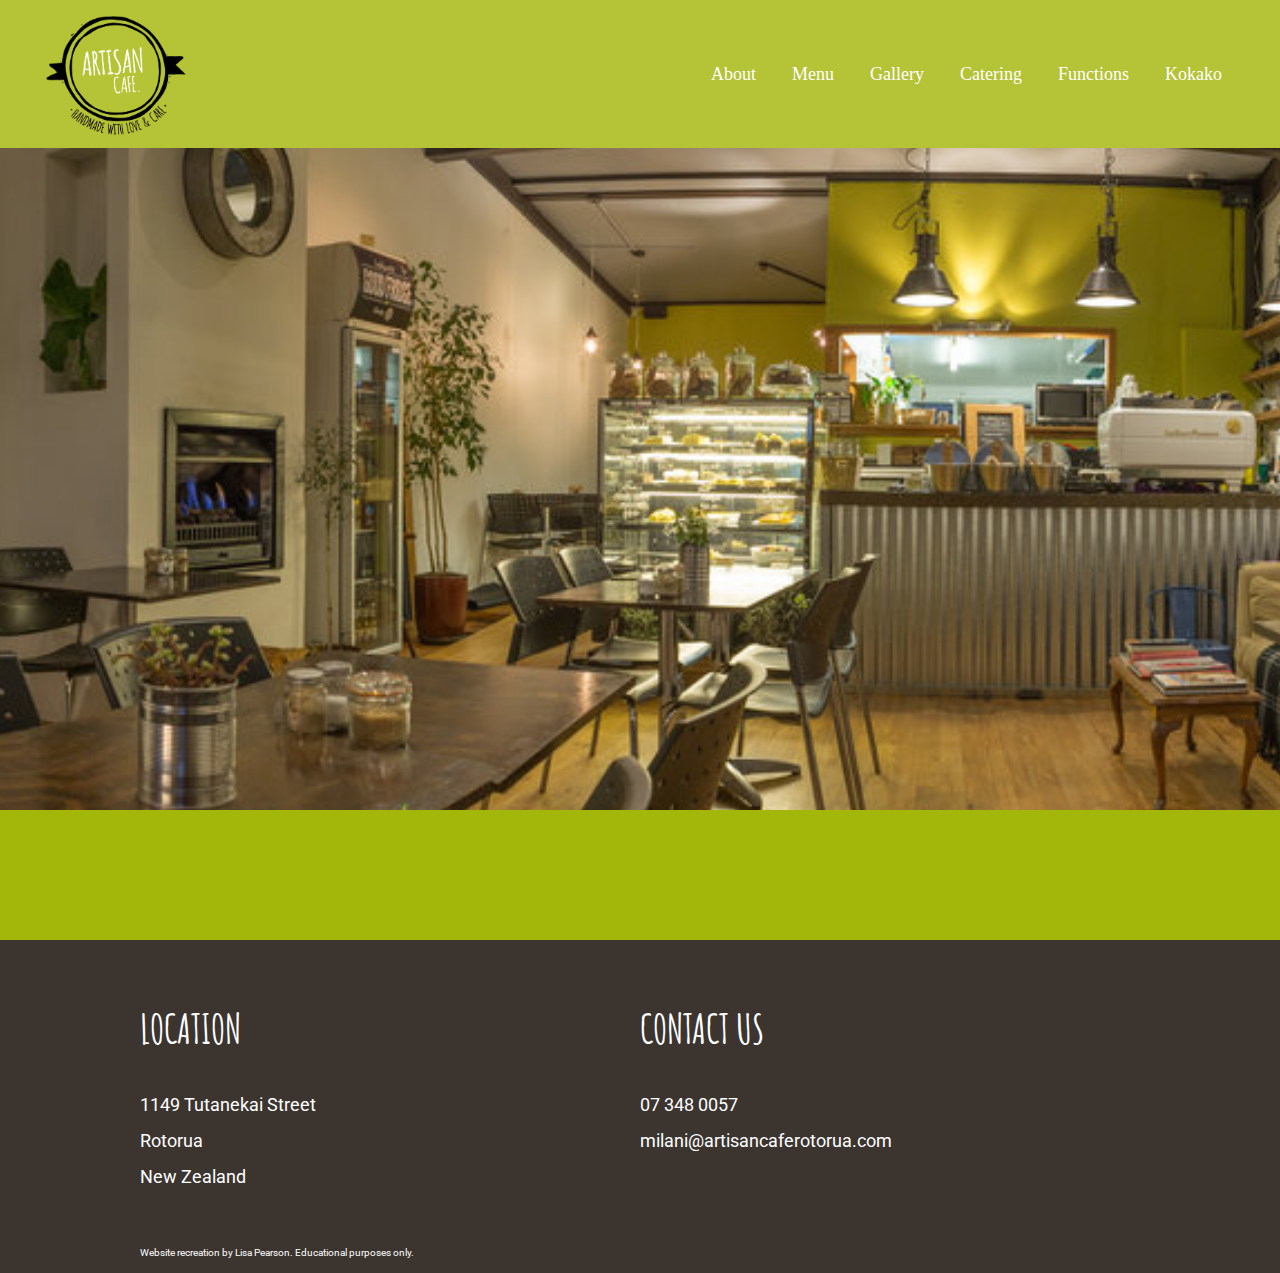
==== catering.html @ 7208f1b5 "added pages" ====
<!DOCTYPE html>
<html lang="en">
<head>
	<meta charset="UTF-8">
	<meta name = "description" content = "Web revision. Recreate an existing Website">
	<meta name = "author" content = "Lisa Pearson and Louis Kelly">
	<meta name = "keywords" content = "HTML, CSS, JS, Responsive, Web Design, Web Development, UX Design">
	<meta name="viewport" content="width=device-width, initial-scale=1.0"><!--Responsive-->
	<!--Favicons-->	
	<link rel="shortcut icon" href="img/favicon.ico" type="image/x-icon">
	<link rel="icon" href="img/favicon.ico" type="image/x-icon">
	<link href="https://fonts.googleapis.com/css?family=Amatic+SC" rel="stylesheet"><!--AMATIC SC FONT -->
	<link href="https://fonts.googleapis.com/css?family=Roboto:300" rel="stylesheet">
	<link rel="stylesheet" href="https://use.fontawesome.com/releases/v5.7.2/css/all.css" integrity="sha384-fnmOCqbTlWIlj8LyTjo7mOUStjsKC4pOpQbqyi7RrhN7udi9RwhKkMHpvLbHG9Sr" crossorigin="anonymous"><!--FONT AWESOME CDN-->
	<link rel="stylesheet" type="text/css" href="css/stylesheet.css">
	<title>Catering</title>
</head>

<body>


	<header><!--This is the header. Logo, Navbar goes here-->

		<section class = "top">
			<div class = "container-small">
		<a class = "topLogo" href="index.html"><img src = "img/logo.png" width = "150"></a>
		
			<button type = "button" class = "toggle"><span class = "fas fa-bars"></span></button>
			</div>

				<nav class ="topNav">
					<ul>
					<li><a class = "about" href="index.html">About</a></li>						
					<li><a class = "menu" href="menu.html">Menu</a></li>
					<li><a class = "gallery" href="gallery.html">Gallery</a></li>
					<li><a class = "catering" href="catering.html">Catering</a></li>
					<li><a class = "functions" href= "functions.html">Functions</a></li>
					<li><a class = "kokako" href= "kokako.html">Kokako</a></li>
					</ul>
				</nav>			

		</section>
	</header>


	<main><!--Main contents goes here-->
		
		<div class = "parallax" id = "parallax-top2"></div>
		
		<section class = "mainA">
			<div class = "container">


		</section>









	</main>




	<footer><!--Footer contents goes here-->
		<section class ="footerA">
			<div class = "container">
			<div class = "footA">	
				<h2>LOCATION</h2>
			<p>1149 Tutanekai Street<br>
			Rotorua<br>
			New Zealand</p>
			</div>
	
			<div class = "footB">
				<h2>CONTACT US</h2>
			<p>07 348 0057 <br>
			milani@artisancaferotorua.com</p>
			</div>

		<br>
		<p class = "copyright">Website recreation by Lisa Pearson. Educational purposes only.</p>
			</div>	
		</section>
	</footer>


<script src="https://ajax.googleapis.com/ajax/libs/jquery/2.2.4/jquery.min.js"></script>
<script type="text/javascript" src = "js/script.js"></script>	
</body>
</html>
---- css/stylesheet.css ----
@charset "UTF-8";

body{
	margin:0;
	padding:0;
	background-color:#a3b70b; /*primary green colour*/
}

h1,h2,h3{
	font-family: 'Amatic SC', cursive;
	text-align: center;	
}

h1{
	font-size:60px;
}

h2{
	font-size: 40px;
}

h3,a{
	font-size:26px;
}

p{
	color:#444c00; /*dark green colour*/
	font-family: 'Roboto', sans-serif;
	line-height: 2;
	font-size:18px;
}

.copyright{
	font-size:10px;
	padding-top:20px;
}

/******************************************************************/

							/*HEADER*/

/******************************************************************/


header{
	position:absolute;
	top:0;
	left:0;
	width:100%;
	background-color: #b5c337; /*lighter green colour*/
}

/*logo*/


.topLogo{
	display: inline-block;
	padding-top:5px;
}

/*toggle button*/

.toggle{
	margin-right:10px;
	padding:0;
	border:none;
	outline:none;
	background:none;
	font-size:28px;
	opacity:0.6;
	cursor:pointer;
}

/*Top Navigation Bar*/

header .topNav ul{
	margin:0;
	padding:0;
	list-style: none;
}

.topNav a{
	display:block;
	padding:18px;
	color:white;
	font-size: 18px;
	text-decoration: none;
}

.topNav a:hover{
	cursor:pointer;
	transition: 0.8s ease;
	background-color: #a3b70b;
}



/******************************************************************/

							/*MAIN*/

/******************************************************************/


.parallax {
background-attachment: fixed;
  background-position: center;
  background-repeat: no-repeat;
  background-size: cover;
}

#parallax-top{
	background-image: url("../img/image1.jpg");
  	height:90vh;	
}

#parallax-bottom{
	background-image: url("../img/image2.jpg");
	  height:50vh;	
}

#parallax-top2{
	background-image: url("../img/image1.jpg");
  	height:90vh;	
}



.mainA, .mainB{
	margin-left: auto;
	margin-right:auto;
	max-width:1000px;
	padding-top:30px;
}

.mainA{
	padding-bottom:100px;
}

.mainB{
	text-align: center;
	padding-bottom:80px;
}


/******************************************************************/

							/*FOOTER*/

/******************************************************************/

footer{
	position:relative;
}

.footerA{
	width:100%;
	background-color: #3c342f; /*secondary black colour*/
	color:white;
}

.footerA .container{
	margin-left: auto;
	margin-right:auto;
	max-width:1000px;
	padding-top:30px;	
}

.footerA .container h2{
	text-align: left;
}

.footerA .container p{
	color: white;
}


@media only screen and (min-width: 768px) {
	
	header .top{
		display:flex;
		align-items:center;
		justify-content:space-between;
		max-width:1200px;
		margin-left: auto;
		margin-right:auto;
	}

	.topNav ul{
		display:flex;
	}

	.toggle{
		display:none;
	}

	.topNav {
		display:block !important;
	}
	
	.footerA .container{
		display:flex;
		flex-wrap:wrap;
	}

	.footA, .footB{
		flex: 0 0 50%;
	}

}

@media only screen and (max-width: 767px){

	.container{
		text-align: center;
		padding:12px;
	}

	.container-small{
		display:flex;
		align-items:center;
		justify-content:space-between;
	}
	
	.topNav{
		display:none;
		background-color: #a3b70b;
	}

	.topLogo{
		display:block;
		margin: 0 auto;
	}

	.footerA .container h2{
		text-align: center;
	}
}
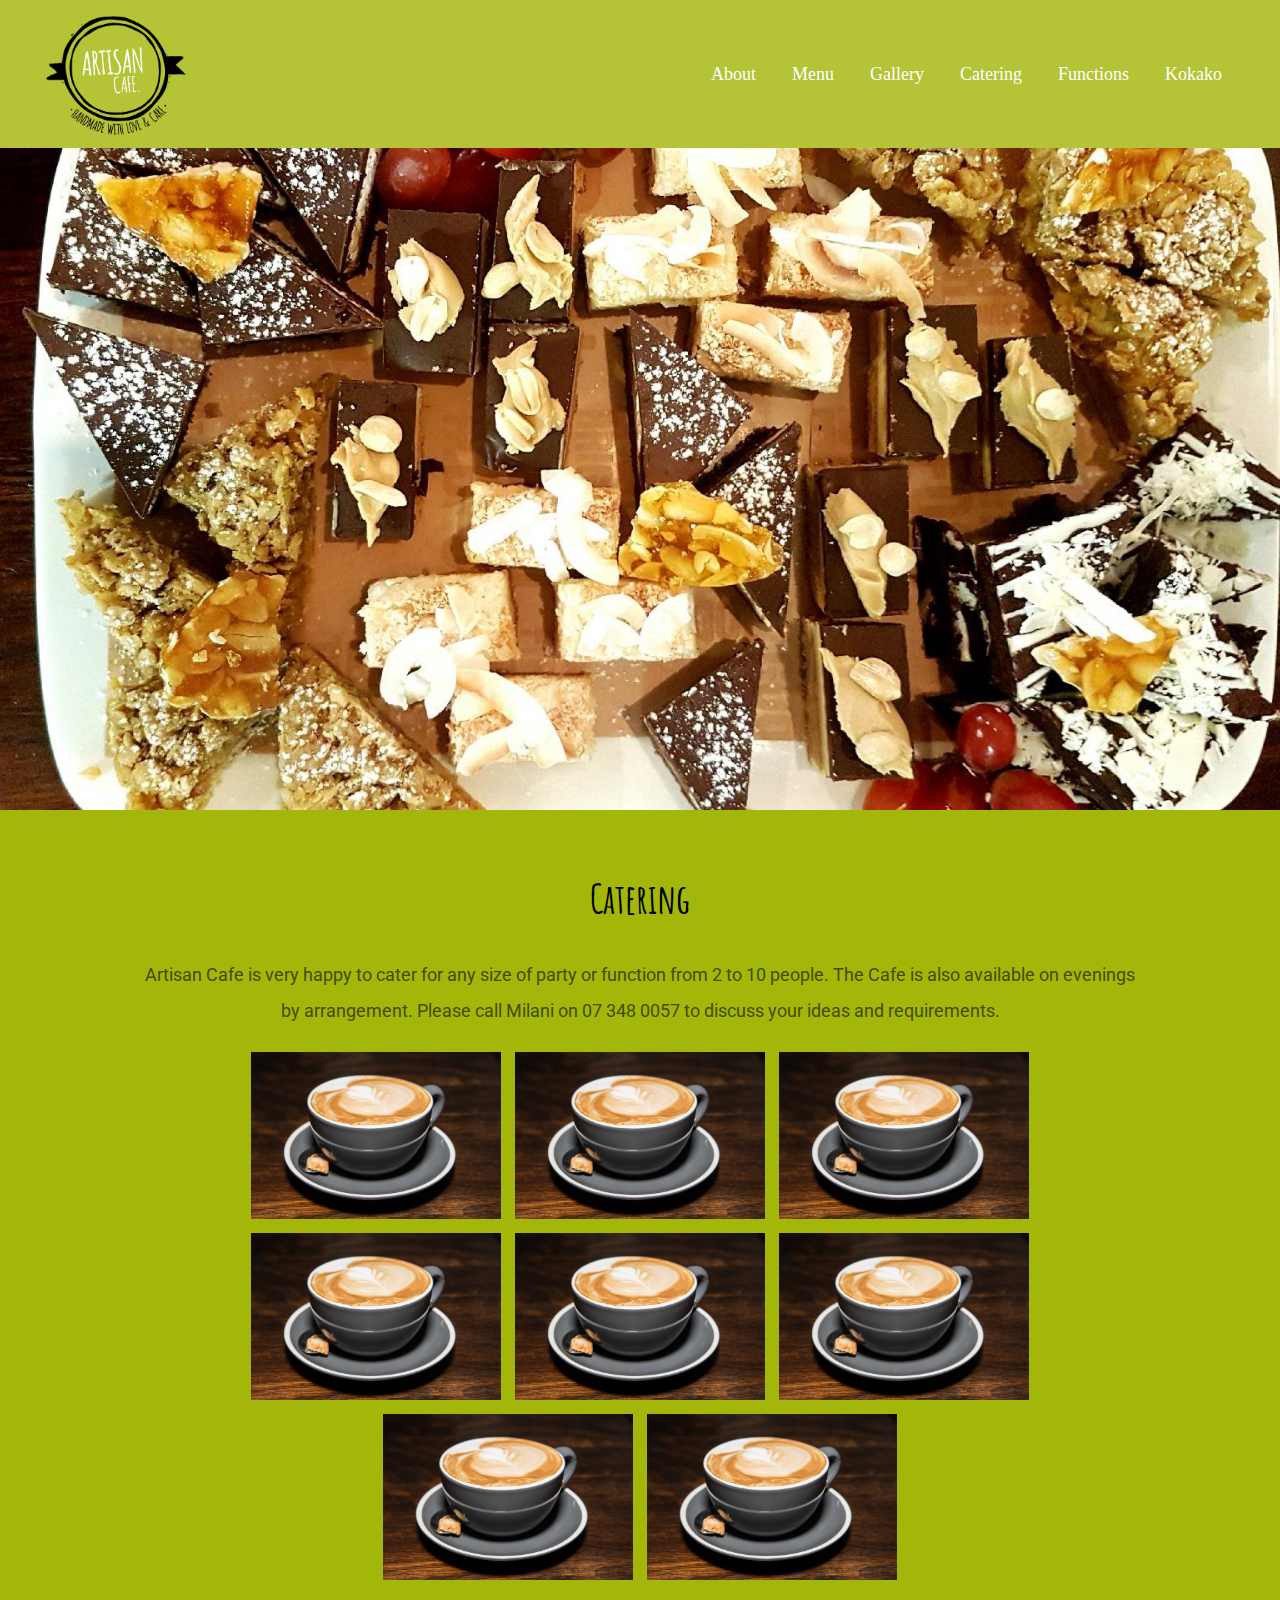
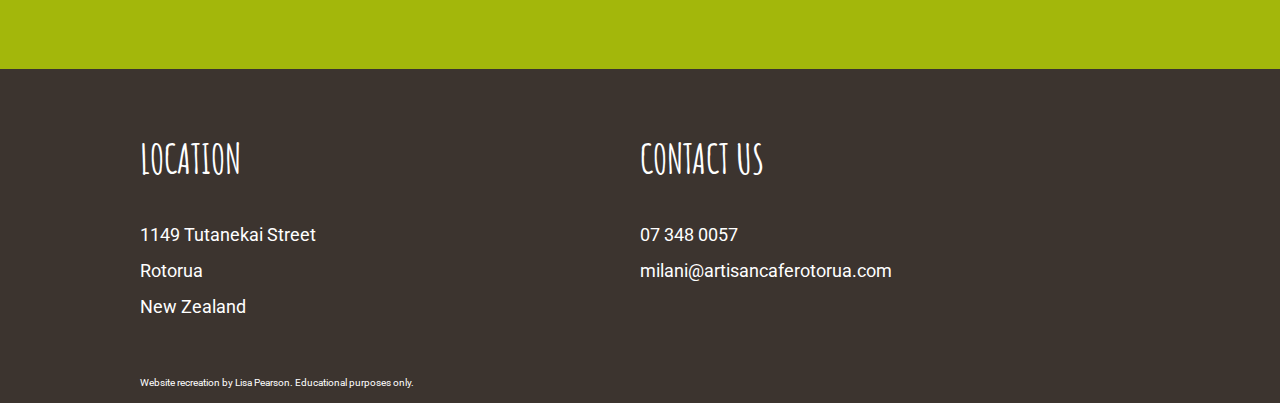
==== commit c171b6ad: "added and fixed images" ====
--- a/catering.html
+++ b/catering.html
@@ -45,14 +45,25 @@
 
 	<main><!--Main contents goes here-->
 		
-		<div class = "parallax" id = "parallax-top2"></div>
+		<div class = "parallax" id = "parallax-top4"></div>
 		
-		<section class = "mainA">
+		<section class = "mainE">
+			<h2>Catering</h2>
 			<div class = "container">
+	<p>Artisan Cafe is very happy to cater for any size of party or function from 2 to 10 people. The Cafe is also available on evenings by arrangement.
 
-
+ 	Please call Milani on 07 348 0057 to discuss your ideas and requirements. </p>
+ 			<div class = "container-gallery">
+			<img src="img/coffee.jpg"alt ="coffee">
+			<img src="img/coffee.jpg"alt ="coffee">
+			<img src="img/coffee.jpg"alt ="coffee">
+			<img src="img/coffee.jpg"alt ="coffee">
+			<img src="img/coffee.jpg"alt ="coffee">
+			<img src="img/coffee.jpg"alt ="coffee">
+			<img src="img/coffee.jpg"alt ="coffee">
+			<img src="img/coffee.jpg"alt ="coffee">			
+		</div>
 		</section>
-
 
 
 
--- a/css/stylesheet.css
+++ b/css/stylesheet.css
@@ -107,40 +107,85 @@
   background-position: center;
   background-repeat: no-repeat;
   background-size: cover;
-}
-
-#parallax-top{
+  	height:90vh;  
+}
+
+#parallax-top1{
 	background-image: url("../img/image1.jpg");
-  	height:90vh;	
+}
+
+#parallax-top2{
+	background-image: url("../img/image2.jpg");	
+}
+
+#parallax-top3{
+	background-image: url("../img/image3.jpg");	
+}
+
+#parallax-top4{
+	background-image: url("../img/image4.jpg");	
+}
+
+#parallax-top5{
+	background-image: url("../img/image5.jpg");	
+}
+
+#parallax-top6{
+	background-image: url("../img/image6.jpg");	
 }
 
 #parallax-bottom{
-	background-image: url("../img/image2.jpg");
+	background-image: url("../img/image7.jpg");
 	  height:50vh;	
 }
 
-#parallax-top2{
-	background-image: url("../img/image1.jpg");
-  	height:90vh;	
-}
-
-
-
-.mainA, .mainB{
+
+
+
+
+.mainA, .mainB, .mainC, .mainD,.mainE,.mainF{
 	margin-left: auto;
 	margin-right:auto;
 	max-width:1000px;
 	padding-top:30px;
 }
 
-.mainA{
-	padding-bottom:100px;
-}
-
-.mainB{
+.mainA,.mainB,.mainC,.mainD,.mainE,.mainF{
 	text-align: center;
-	padding-bottom:80px;
-}
+	padding-bottom:80px;	
+}
+
+
+
+.mainD .container{
+	display:flex;
+	flex-wrap:wrap;
+}
+
+
+ .mainD .container img{
+	flex: 1;
+	width:50%;
+	height:50%;
+	cursor:pointer;
+}
+
+.mainE .container-gallery {
+		display:block;
+		margin:0 auto;
+
+}
+
+.mainE .container-gallery img {
+	width:25%;
+	height:100%;
+	margin:5px;
+}
+
+.mainE img {
+	width:50%;
+}
+
 
 
 /******************************************************************/
@@ -211,6 +256,10 @@
 
 @media only screen and (max-width: 767px){
 
+
+	.parallax{
+		height:60vh;
+	}
 	.container{
 		text-align: center;
 		padding:12px;
@@ -235,4 +284,20 @@
 	.footerA .container h2{
 		text-align: center;
 	}
+
+	.mainE .container-gallery{
+		display:flex;
+		flex-wrap:wrap;
+	}
+
+	.mainE .container-gallery img{
+	flex:1;
+	width:50%;
+	}
+
+	.mainE img{
+	flex:1;
+	width:80%;
+	}
+
 }	
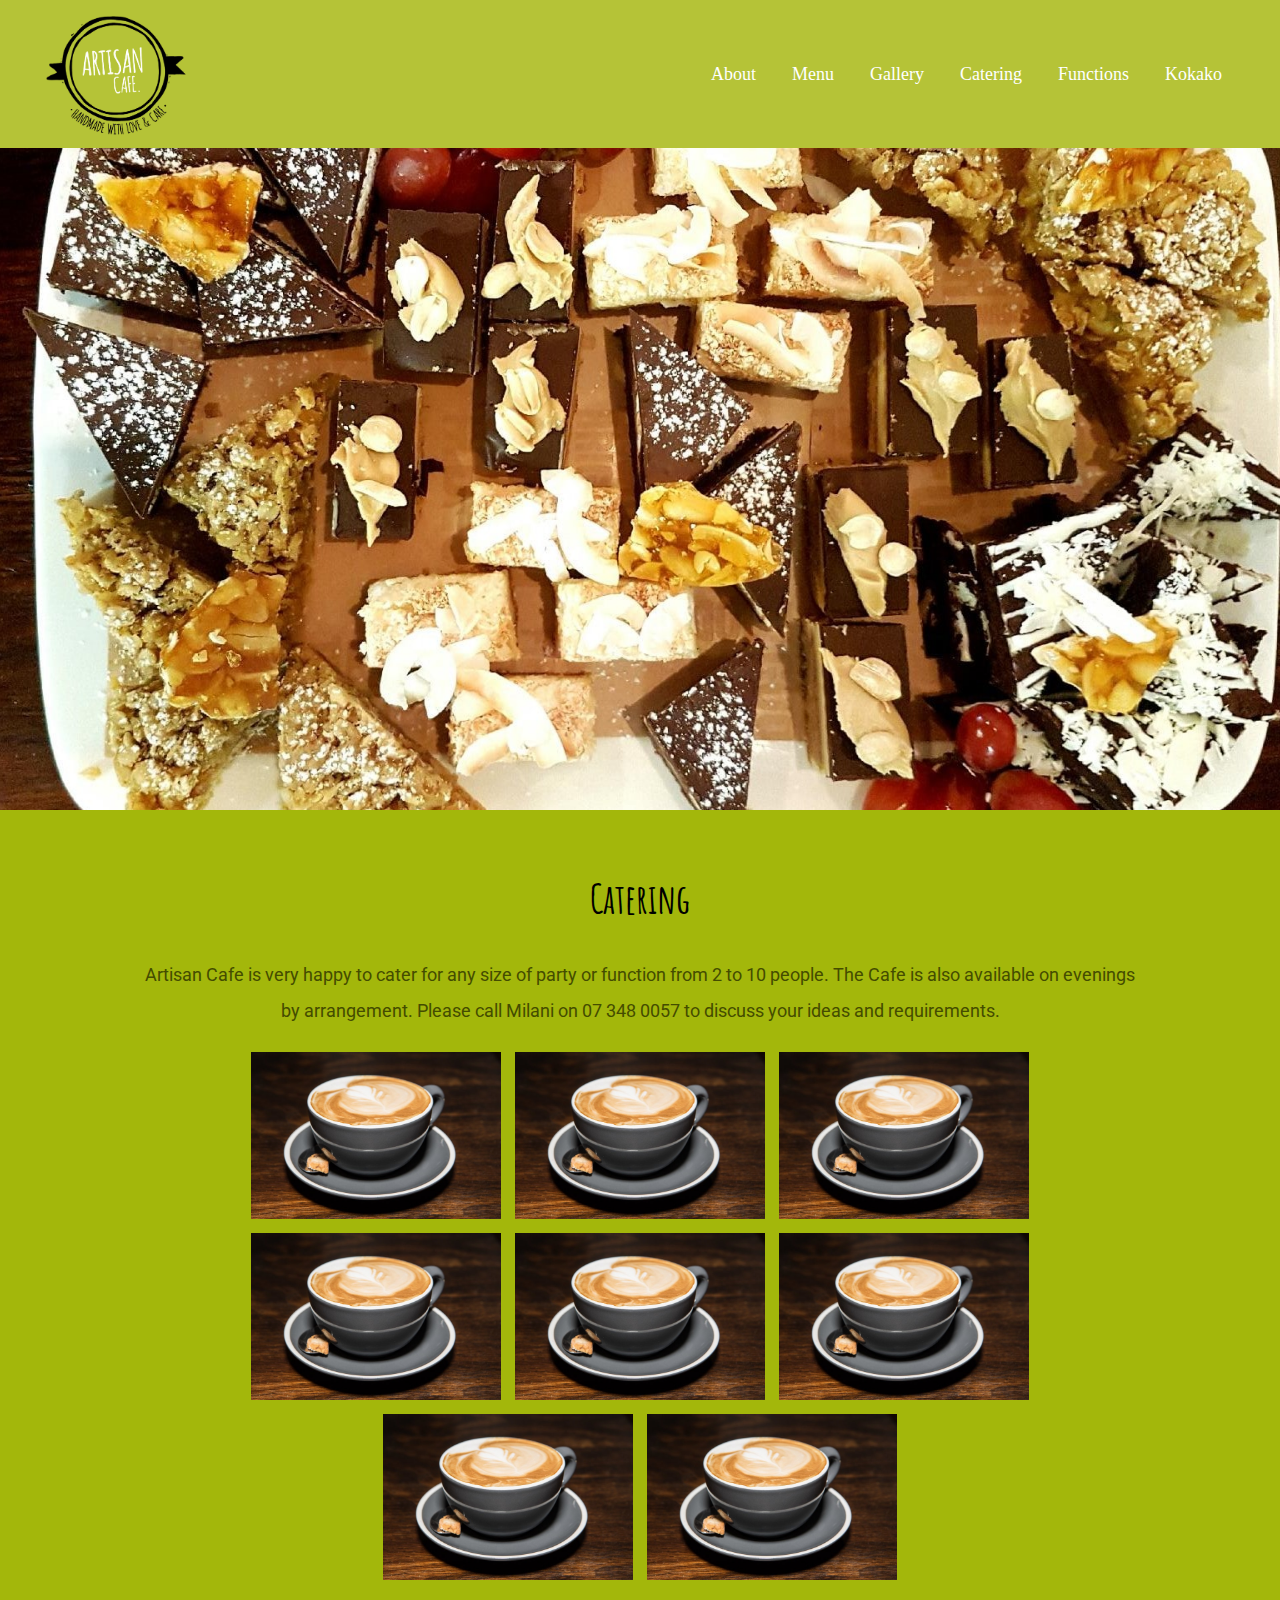
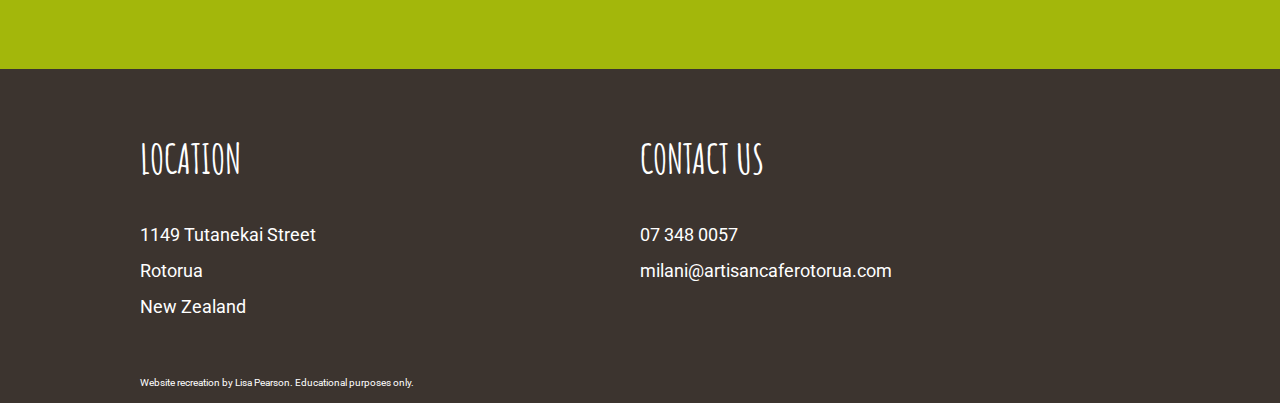
==== commit ee5e9308: "validated html and css" ====
--- a/catering.html
+++ b/catering.html
@@ -3,7 +3,7 @@
 <head>
 	<meta charset="UTF-8">
 	<meta name = "description" content = "Web revision. Recreate an existing Website">
-	<meta name = "author" content = "Lisa Pearson and Louis Kelly">
+	<meta name = "author" content = "Lisa Pearson">
 	<meta name = "keywords" content = "HTML, CSS, JS, Responsive, Web Design, Web Development, UX Design">
 	<meta name="viewport" content="width=device-width, initial-scale=1.0"><!--Responsive-->
 	<!--Favicons-->	
@@ -21,9 +21,9 @@
 
 	<header><!--This is the header. Logo, Navbar goes here-->
 
-		<section class = "top">
+		<div class = "top">
 			<div class = "container-small">
-		<a class = "topLogo" href="index.html"><img src = "img/logo.png" width = "150"></a>
+		<a class = "topLogo" href="index.html"><img src = "img/logo.png" width = "150" alt ="Artisan Cafe Rotorua"></a>
 		
 			<button type = "button" class = "toggle"><span class = "fas fa-bars"></span></button>
 			</div>
@@ -39,7 +39,7 @@
 					</ul>
 				</nav>			
 
-		</section>
+		</div>
 	</header>
 
 
--- a/css/stylesheet.css
+++ b/css/stylesheet.css
@@ -79,7 +79,7 @@
 	list-style: none;
 }
 
-.topNav a{
+header .topNav a{
 	display:block;
 	padding:18px;
 	color:white;
@@ -87,10 +87,10 @@
 	text-decoration: none;
 }
 
-.topNav a:hover{
+header .topNav a:hover{
 	cursor:pointer;
 	transition: 0.8s ease;
-	background-color: #a3b70b;
+	background-color: #444c00;
 }
 
 
@@ -160,15 +160,17 @@
 .mainD .container{
 	display:flex;
 	flex-wrap:wrap;
+	justify-content: space-between;
 }
 
 
  .mainD .container img{
-	flex: 1;
-	width:50%;
-	height:50%;
+	max-height: 150px;
 	cursor:pointer;
 }
+
+
+
 
 .mainE .container-gallery {
 		display:block;
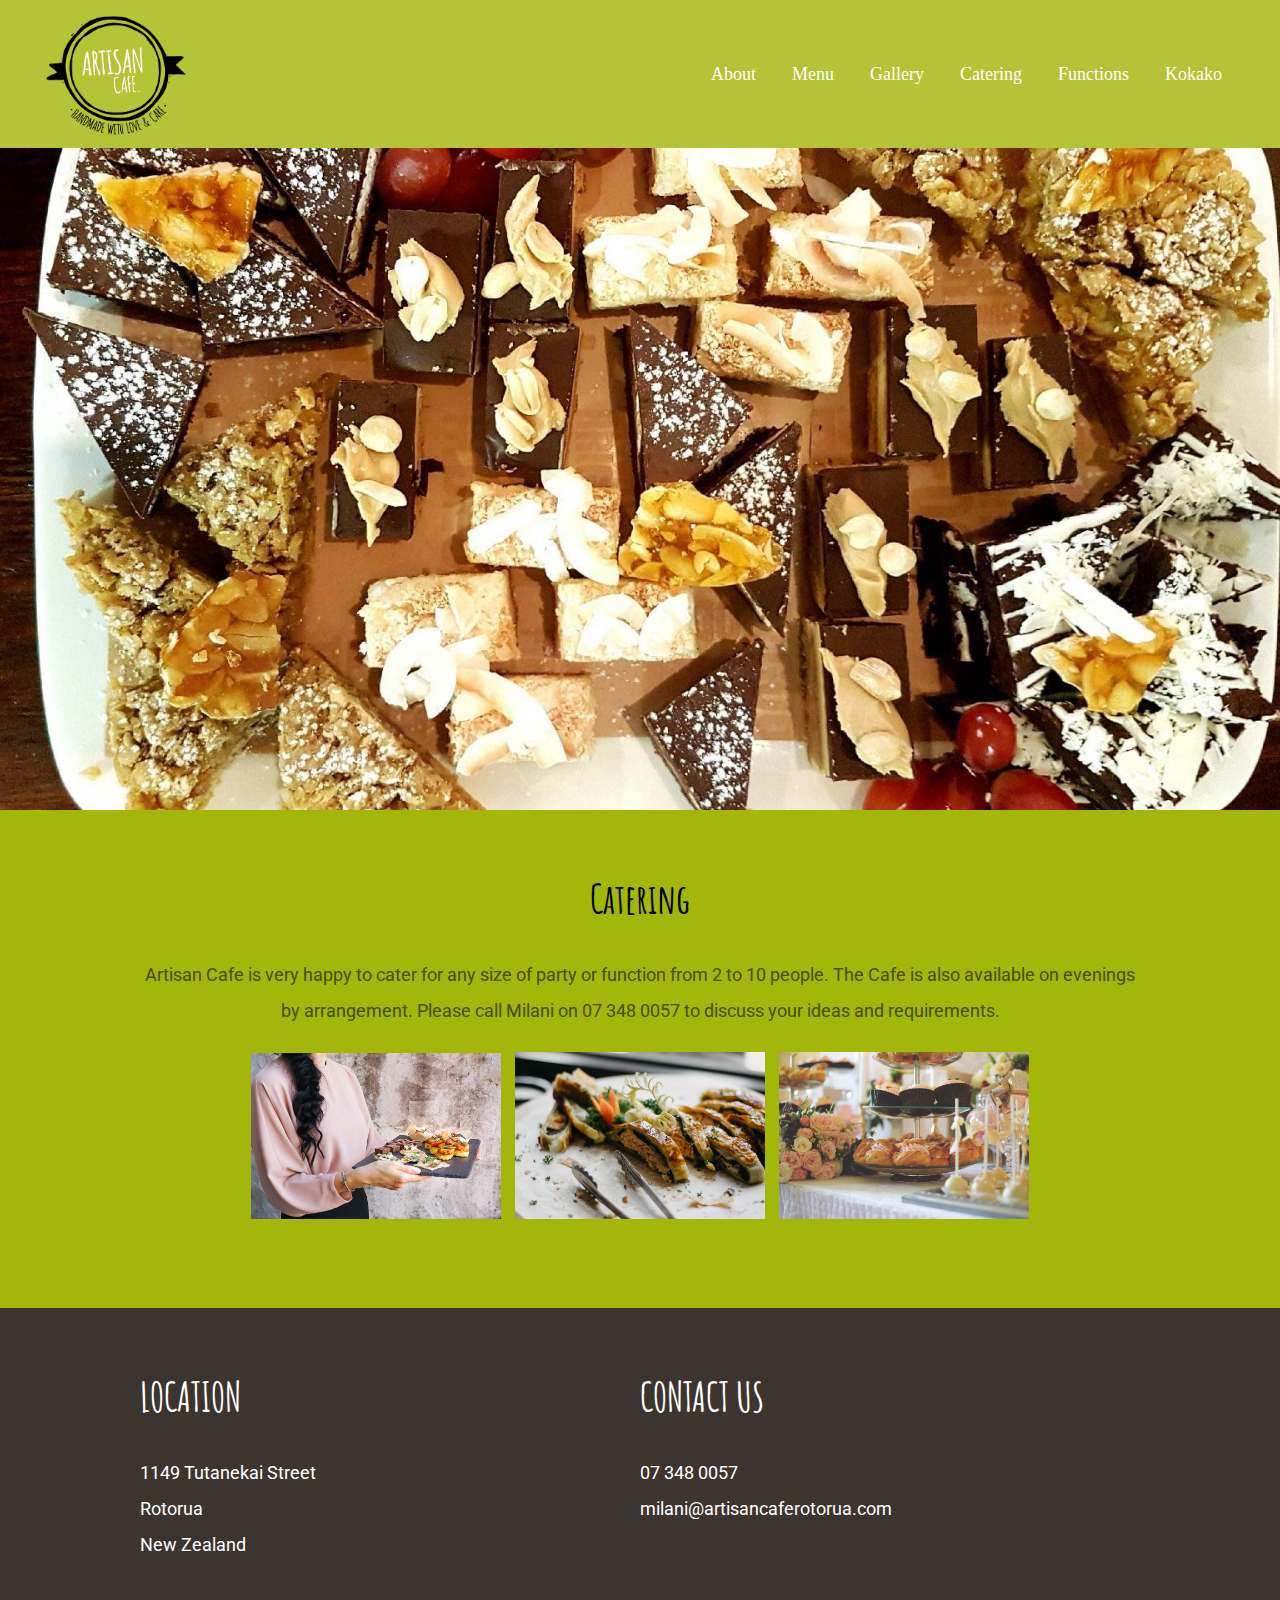
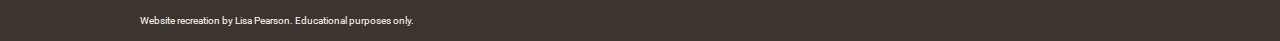
==== commit 4585f830: "changed images with compressed images" ====
--- a/catering.html
+++ b/catering.html
@@ -54,15 +54,11 @@
 
  	Please call Milani on 07 348 0057 to discuss your ideas and requirements. </p>
  			<div class = "container-gallery">
-			<img src="img/coffee.jpg"alt ="coffee">
-			<img src="img/coffee.jpg"alt ="coffee">
-			<img src="img/coffee.jpg"alt ="coffee">
-			<img src="img/coffee.jpg"alt ="coffee">
-			<img src="img/coffee.jpg"alt ="coffee">
-			<img src="img/coffee.jpg"alt ="coffee">
-			<img src="img/coffee.jpg"alt ="coffee">
-			<img src="img/coffee.jpg"alt ="coffee">			
+			<img src="img/catering/001.jpg" alt ="catering image 001">
+			<img src="img/catering/002.jpg" alt ="catering image 002">
+			<img src="img/catering/003.jpg" alt ="catering image 003">	
 		</div>
+	</div>
 		</section>
 
 
@@ -101,6 +97,6 @@
 
 
 <script src="https://ajax.googleapis.com/ajax/libs/jquery/2.2.4/jquery.min.js"></script>
-<script type="text/javascript" src = "js/script.js"></script>	
+<script src = "js/script.js"></script>	
 </body>
 </html>--- a/css/stylesheet.css
+++ b/css/stylesheet.css
@@ -143,33 +143,53 @@
 
 
 
-.mainA, .mainB, .mainC, .mainD,.mainE,.mainF{
+.mainA, .mainB, .mainC, .mainD, .mainE, .mainF{
 	margin-left: auto;
 	margin-right:auto;
 	max-width:1000px;
 	padding-top:30px;
 }
 
-.mainA,.mainB,.mainC,.mainD,.mainE,.mainF{
+.mainA,.mainB,.mainC,.mainD, .mainE, .mainF{
 	text-align: center;
 	padding-bottom:80px;	
 }
 
+
+
+/*GALLERY FLEX BOX*/
 
 
 .mainD .container{
 	display:flex;
 	flex-wrap:wrap;
-	justify-content: space-between;
-}
-
-
- .mainD .container img{
-	max-height: 150px;
-	cursor:pointer;
-}
-
-
+	max-width:none;
+	margin: 2px auto;
+}
+
+.mainD article{
+	flex: 1 1 250px;
+	display: flex;
+}
+
+.mainD a{
+	position:relative;
+	flex:1;
+	margin:6px;
+	display:block;
+	text-decoration:none;
+}
+
+.mainD a:hover{
+	opacity:0.8;
+	transition:0.4s ease;
+}
+.mainD .photo{
+	min-height:250px;
+	background-position:center;
+	background-size:cover;
+
+}
 
 
 .mainE .container-gallery {
@@ -302,4 +322,11 @@
 	width:80%;
 	}
 
+
 }	
+
+@media only screen and (min-width: 1000px){
+	.mainD article{
+		flex: 1 1 25%;
+	}
+}
